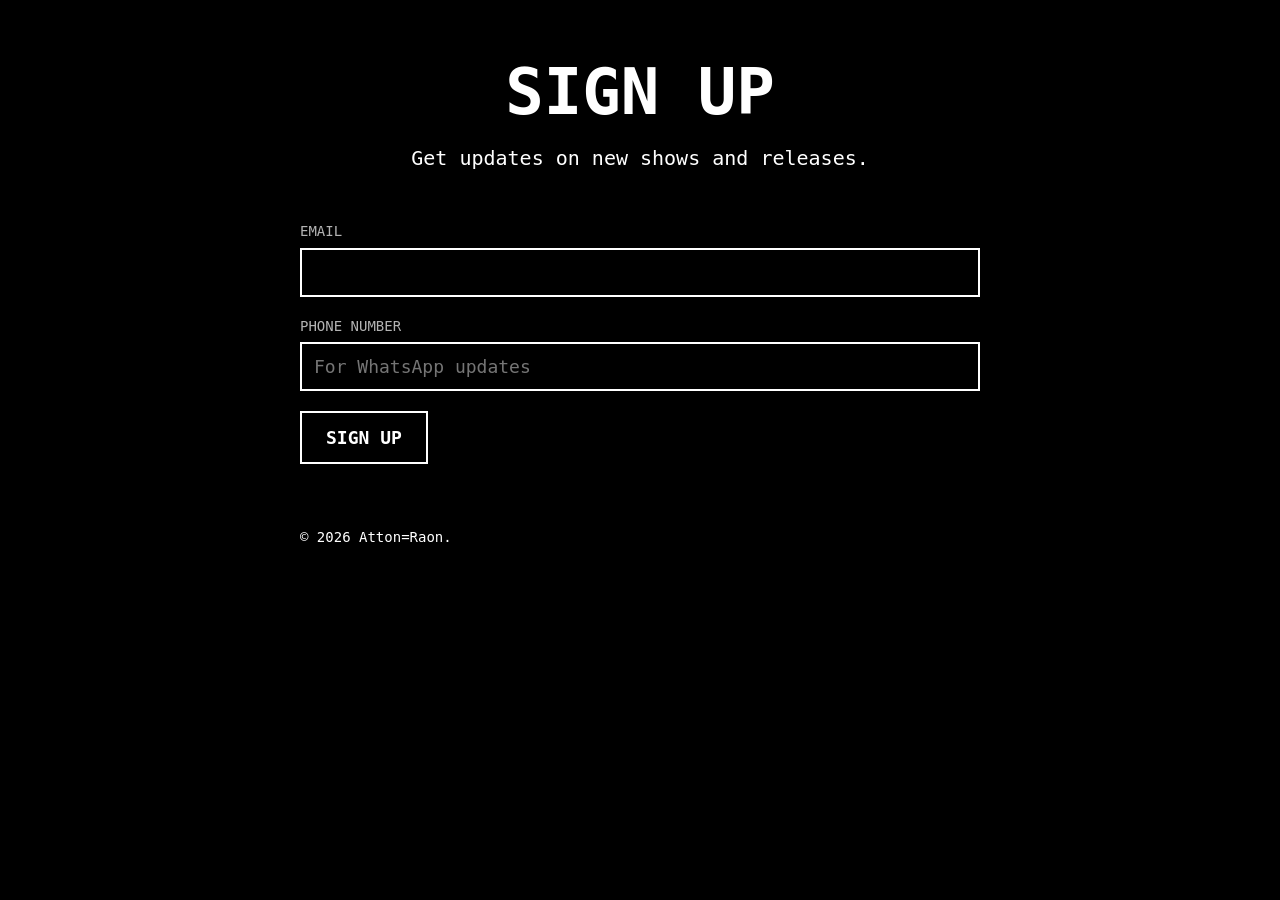
==== signup.html @ 9cc4ba7a "Simplify signup form: drop Name, make Email optional, redirect to main site on success - Removed the" ====
<!DOCTYPE html>
<html lang="en">
<head>
<meta charset="UTF-8">
<meta name="viewport" content="width=device-width, initial-scale=1.0">
<title>Atton=Raon — Sign Up</title>
<meta name="description" content="Get updates on new shows and releases.">

<!-- ============================================================
     QUICK-EDIT GUIDE:
     1. Deploy the Apps Script backend first — see SIGNUP-SETUP.md —
        then paste its Web App URL into the form's `action` attribute
        below (search "PASTE_APPS_SCRIPT_URL_HERE").
     2. Paste your WhatsApp Channel invite link where marked below
        (search "PASTE_WHATSAPP_CHANNEL_LINK_HERE").
     ============================================================ -->

<link rel="stylesheet" href="css/style.css">
</head>
<body>

<main>

  <section class="hero" style="padding-top:60px; padding-bottom:20px;">
    <h1 style="font-size:clamp(32px,8vw,64px); mix-blend-mode:normal;">SIGN UP</h1>
    <p class="tagline">Get updates on new shows and releases.</p>
  </section>

  <section>
    <!-- FORM: posts to a hidden iframe so the page never navigates away,
         and works cross-origin against Apps Script without fighting CORS.
         See SIGNUP-SETUP.md for the backend this submits to. -->
    <form
      id="signup-form"
      action="PASTE_APPS_SCRIPT_URL_HERE"
      method="POST"
      target="signup-frame">

      <div class="field">
        <label for="email">Email</label>
        <input type="email" id="email" name="email" autocomplete="email">
      </div>

      <div class="field">
        <label for="phone">Phone number</label>
        <input type="tel" id="phone" name="phone" autocomplete="tel" placeholder="For WhatsApp updates">
      </div>

      <!-- Honeypot: hidden from real visitors via CSS, bots that fill in
           every field tend to fill this too — if it's non-empty, the
           backend silently drops the submission. -->
      <div class="field field-honeypot" aria-hidden="true">
        <label for="company">Leave blank</label>
        <input type="text" id="company" name="company" tabindex="-1" autocomplete="off">
      </div>

      <p id="signup-error" class="form-error" hidden>Enter an email or phone number.</p>

      <button type="submit" class="btn-submit">Sign Up</button>
    </form>

    <div id="signup-success" class="signup-success" hidden>
      <p><strong>Welcome to Atton=Raon.</strong></p>
      <p>Want gig updates the moment they're posted?</p>
      <a href="PASTE_WHATSAPP_CHANNEL_LINK_HERE" target="_blank" rel="noopener" class="btn-submit">
        Join our WhatsApp Channel
      </a>
      <p class="redirect-note">Taking you back to the main site…</p>
    </div>

    <iframe name="signup-frame" id="signup-frame" hidden></iframe>
  </section>

</main>

<footer>
  <p>&copy; <span id="year"></span> Atton=Raon.</p>
</footer>

<script src="js/signup.js"></script>
</body>
</html>
---- css/style.css ----
* { box-sizing: border-box; }

html {
  min-height: 100%;
}

body {
  margin: 0;
  min-height: 100vh;
  color: #fff;
  font-family: monospace;
  font-size: 18px;
  line-height: 1.4;
  background: #000;
}

/* Full-viewport background: plain black until Vimeo's iframe has loaded,
   then the video fades in. Fixed behind all content. */
.bg-media {
  position: fixed;
  inset: 0;
  z-index: -1;
  overflow: hidden;
  background: #000;
}

.bg-video-frame {
  position: absolute;
  inset: 0;
}

/* Sized so the video always covers the viewport without squashing —
   same idea as background-size: cover, applied to an embedded 16:9 iframe. */
.bg-video-frame iframe {
  position: absolute;
  top: 50%;
  left: 50%;
  width: 100vw;
  height: 56.25vw; /* 16:9 */
  min-height: 100vh;
  min-width: 177.78vh; /* 16:9 */
  transform: translate(-50%, -50%);
  border: 0;
  opacity: 0;
  transition: opacity 0.8s ease;
}

.bg-video-frame iframe.loaded {
  opacity: 1;
}

.bg-scrim {
  position: absolute;
  inset: 0;
  /* Kept light: this darkens the video toward black before the hero title's
     invert blend runs, and a heavier scrim skews that blend result toward
     white in dark scenes. A light scrim still keeps plain (non-blended)
     text elsewhere readable. */
  background: rgba(0, 0, 0, 0.2);
}

.mute-toggle {
  position: fixed;
  top: 20px;
  right: 20px;
  z-index: 5;
  width: 44px;
  height: 44px;
  padding: 0;
  display: flex;
  align-items: center;
  justify-content: center;
  background: #000;
  color: #fff;
  border: 2px solid #fff;
  cursor: pointer;
}

.mute-toggle:hover {
  background: #fff;
  color: #000;
}

.mute-toggle .icon {
  width: 22px;
  height: 22px;
  display: none;
}

.mute-toggle.is-muted .icon-muted { display: block; }
.mute-toggle:not(.is-muted) .icon-unmuted { display: block; }

main, footer {
  max-width: 720px;
  margin: 0 auto;
  padding: 0 20px;
}

a {
  color: #fff;
}

a:hover {
  background: #fff;
  color: #000;
}

h1, h2 {
  font-weight: bold;
  text-transform: uppercase;
  margin: 0 0 10px;
}

.hero {
  padding: 80px 0 60px;
  text-align: center;
}

.hero h1 {
  /* Break out of main's 720px column to span the full viewport width —
     the title should run edge to edge regardless of screen size. */
  width: 100vw;
  margin-left: calc(50% - 50vw);
  margin-right: calc(50% - 50vw);
  padding: 0 20px;
  box-sizing: border-box;
  white-space: nowrap;

  /* Fallback size if JS (js/main.js, fitHeroTitle) doesn't run — JS
     measures the real rendered text and overrides this with an exact
     px value so it always fills the width precisely, on any screen. */
  font-size: clamp(40px, 16vw, 220px);
  line-height: 1;
  margin-top: 0;
  margin-bottom: 20px;
  /* White text + difference blending = an exact color negative of
     whatever's playing behind it in the background video. */
  color: #fff;
  mix-blend-mode: difference;
}

.tagline {
  font-size: 20px;
  margin: 0;
}

.quote {
  text-align: center;
}

.quote blockquote {
  margin: 0;
  max-width: 560px;
  margin: 0 auto;
}

.quote p {
  font-size: 22px;
  font-style: italic;
  line-height: 1.5;
  margin: 0;
}

.quote cite {
  display: block;
  margin-top: 16px;
  font-style: normal;
  text-transform: uppercase;
  font-size: 14px;
  color: rgba(255, 255, 255, 0.7);
}

section {
  padding: 30px 0;
}

h2 {
  font-size: 28px;
}

.shows-list,
.links-list {
  list-style: none;
  margin: 0;
  padding: 0;
}

.shows-list li {
  display: flex;
  flex-wrap: wrap;
  gap: 4px 16px;
  padding: 14px 0;
  border-bottom: 1px solid rgba(255, 255, 255, 0.3);
}

.shows-list li:first-child {
  padding-top: 0;
}

.shows-list li:last-child {
  border-bottom: none;
}

.show-date {
  font-weight: bold;
  min-width: 100px;
}

.show-venue { flex: 1 1 200px; }

.show-link {
  margin-left: auto;
}

.shows-status {
  padding: 10px 0;
}

.links-list li {
  padding: 6px 0;
}

.links-list a {
  font-size: 22px;
  font-weight: bold;
  text-transform: uppercase;
}

footer {
  padding: 20px;
  font-size: 14px;
}

/* Signup form (signup.html) */
.field {
  margin-bottom: 20px;
}

.field label {
  display: block;
  margin-bottom: 6px;
  text-transform: uppercase;
  font-size: 14px;
  color: rgba(255, 255, 255, 0.7);
}

.field input {
  width: 100%;
  background: #000;
  color: #fff;
  border: 2px solid #fff;
  font-family: monospace;
  font-size: 18px;
  padding: 12px;
}

.field input:focus {
  outline: 2px solid #fff;
  outline-offset: 2px;
}

.form-error {
  color: #ff6b6b;
  font-size: 14px;
  margin: -8px 0 20px;
}

.field-honeypot {
  position: absolute;
  left: -9999px;
  width: 1px;
  height: 1px;
  overflow: hidden;
}

.btn-submit {
  display: inline-block;
  background: #000;
  color: #fff;
  border: 2px solid #fff;
  font-family: monospace;
  font-size: 18px;
  font-weight: bold;
  text-transform: uppercase;
  padding: 14px 24px;
  cursor: pointer;
}

.btn-submit:hover {
  background: #fff;
  color: #000;
}

.signup-success {
  padding: 20px 0;
}

.signup-success .btn-submit {
  margin-top: 12px;
  text-decoration: none;
}

.redirect-note {
  margin-top: 20px;
  font-size: 14px;
  color: rgba(255, 255, 255, 0.6);
}
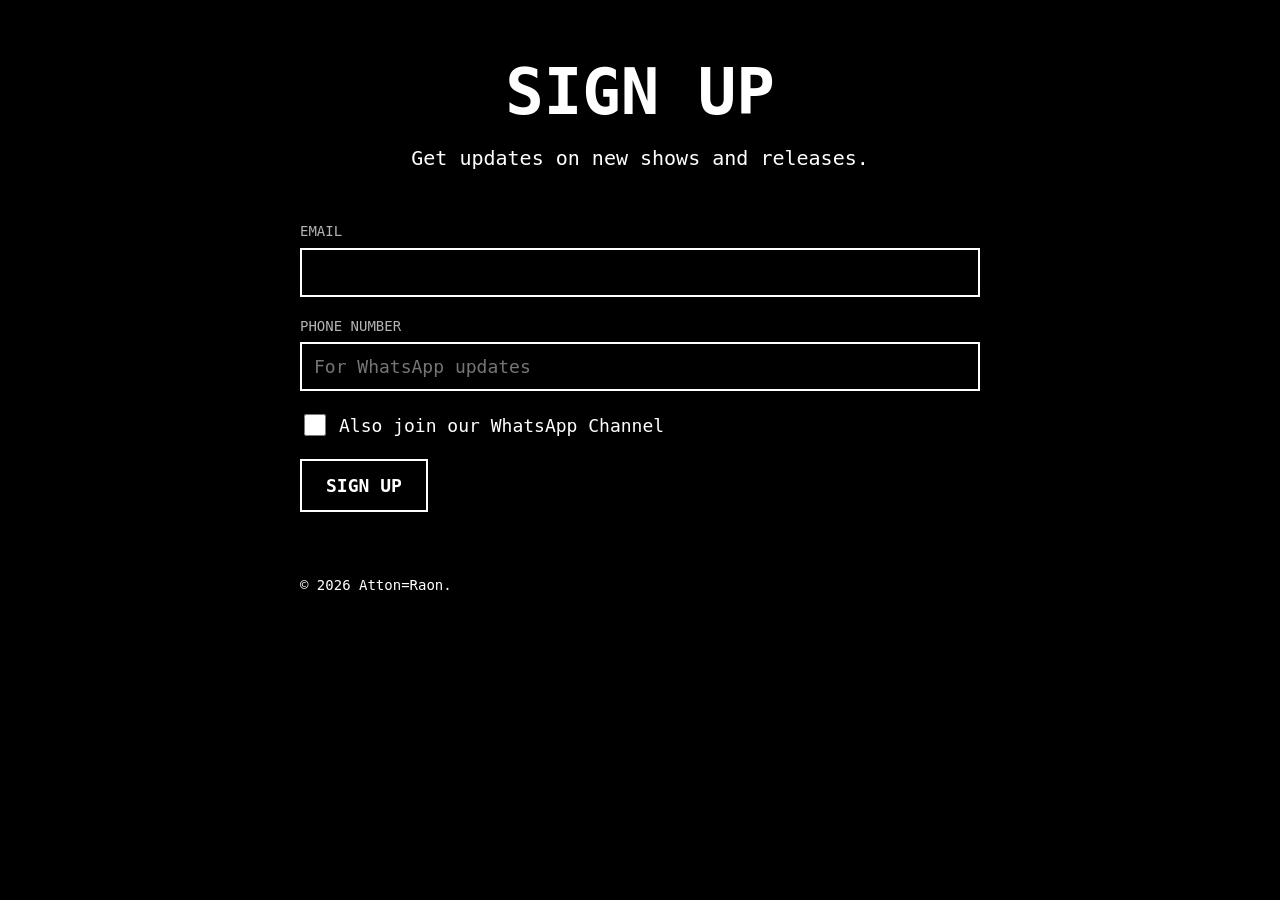
==== commit 86093825: "Fix WhatsApp join racing the auto-redirect: use a checkbox instead The old flow showed a 'Join our W" ====
--- a/signup.html
+++ b/signup.html
@@ -32,7 +32,7 @@
          See SIGNUP-SETUP.md for the backend this submits to. -->
     <form
       id="signup-form"
-      action="PASTE_APPS_SCRIPT_URL_HERE"
+      action="https://script.google.com/macros/s/AKfycbzuas82RjALuvVb61RuZpKHknt1RO9bDJfQUXoxZbHTAwMmsm-NA41v8M1MCIWsVaFvqA/exec"
       method="POST"
       target="signup-frame">
 
@@ -54,6 +54,13 @@
         <input type="text" id="company" name="company" tabindex="-1" autocomplete="off">
       </div>
 
+      <div class="field field-checkbox">
+        <label>
+          <input type="checkbox" id="join-whatsapp" name="join_whatsapp">
+          Also join our WhatsApp Channel
+        </label>
+      </div>
+
       <p id="signup-error" class="form-error" hidden>Enter an email or phone number.</p>
 
       <button type="submit" class="btn-submit">Sign Up</button>
@@ -61,11 +68,7 @@
 
     <div id="signup-success" class="signup-success" hidden>
       <p><strong>Welcome to Atton=Raon.</strong></p>
-      <p>Want gig updates the moment they're posted?</p>
-      <a href="PASTE_WHATSAPP_CHANNEL_LINK_HERE" target="_blank" rel="noopener" class="btn-submit">
-        Join our WhatsApp Channel
-      </a>
-      <p class="redirect-note">Taking you back to the main site…</p>
+      <a href="index.html" class="btn-submit">Back to main site</a>
     </div>
 
     <iframe name="signup-frame" id="signup-frame" hidden></iframe>
--- a/css/style.css
+++ b/css/style.css
@@ -265,6 +265,23 @@
   margin: -8px 0 20px;
 }
 
+.field-checkbox label {
+  display: flex;
+  align-items: center;
+  gap: 10px;
+  text-transform: none;
+  font-size: 18px;
+  color: #fff;
+  cursor: pointer;
+}
+
+.field-checkbox input {
+  width: 22px;
+  height: 22px;
+  accent-color: #fff;
+  cursor: pointer;
+}
+
 .field-honeypot {
   position: absolute;
   left: -9999px;
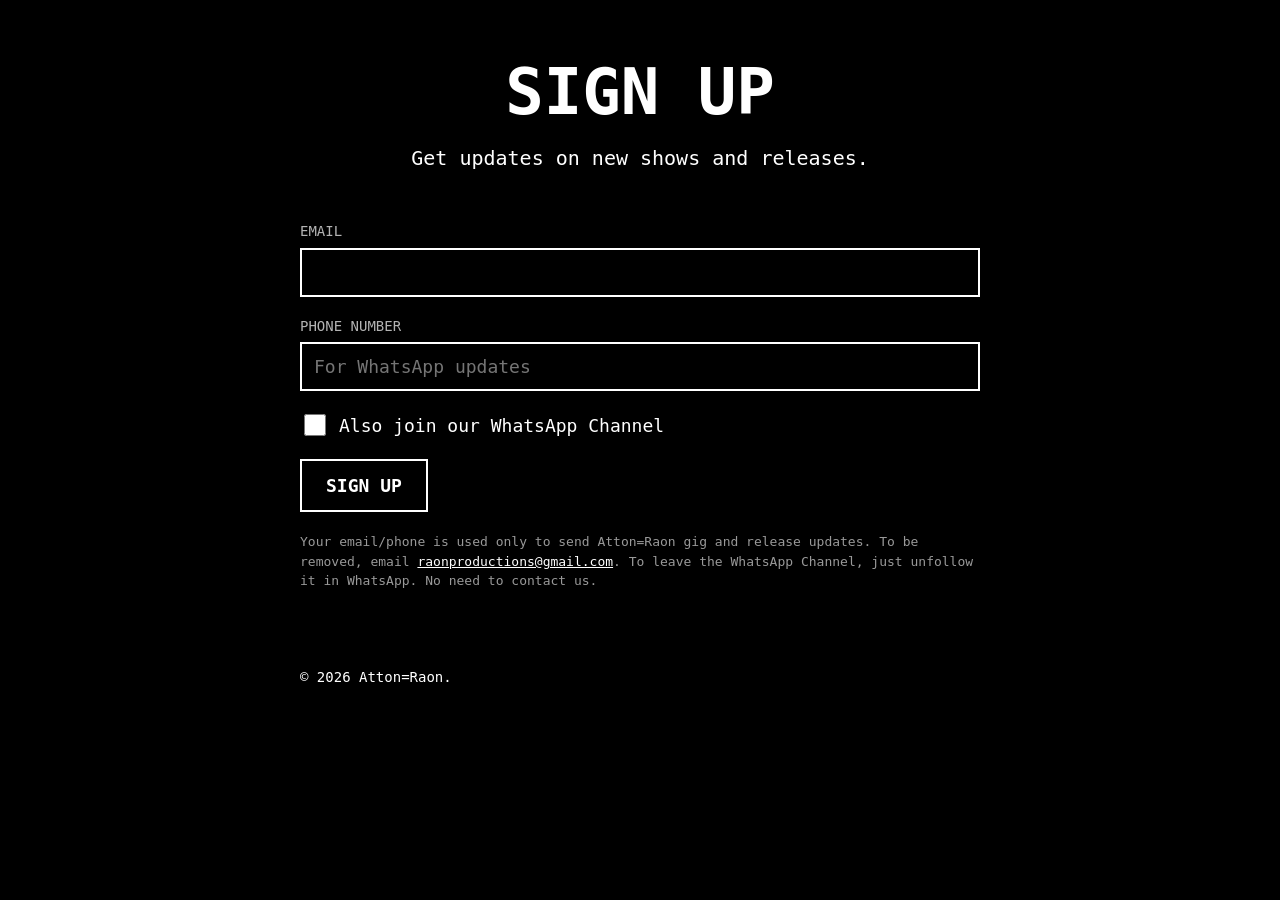
==== commit 65d55100: "Add privacy/removal notice to signup form Explains data use and how to be removed - email for the sh" ====
--- a/signup.html
+++ b/signup.html
@@ -64,6 +64,14 @@
       <p id="signup-error" class="form-error" hidden>Enter an email or phone number.</p>
 
       <button type="submit" class="btn-submit">Sign Up</button>
+
+      <p class="privacy-note">
+        Your email/phone is used only to send Atton=Raon gig and release
+        updates. To be removed, email
+        <a href="mailto:raonproductions@gmail.com">raonproductions@gmail.com</a>.
+        To leave the WhatsApp Channel, just unfollow it in WhatsApp. No
+        need to contact us.
+      </p>
     </form>
 
     <div id="signup-success" class="signup-success" hidden>
--- a/css/style.css
+++ b/css/style.css
@@ -308,6 +308,13 @@
   color: #000;
 }
 
+.privacy-note {
+  margin-top: 20px;
+  font-size: 13px;
+  line-height: 1.5;
+  color: rgba(255, 255, 255, 0.6);
+}
+
 .signup-success {
   padding: 20px 0;
 }
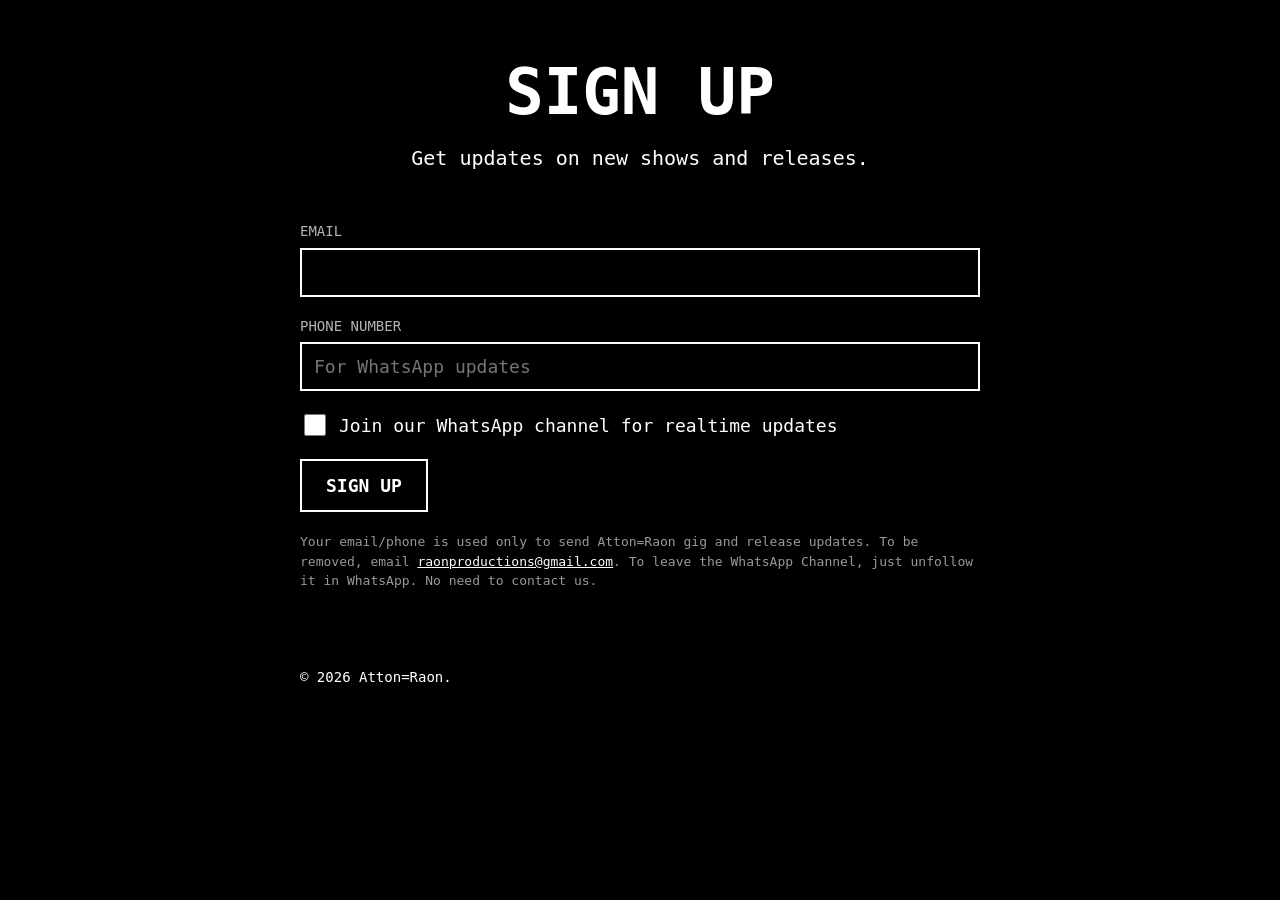
==== commit 1a1cc362: "Update WhatsApp checkbox copy Co-Authored-By: Claude Sonnet 5 <noreply@anthropic.com>" ====
--- a/signup.html
+++ b/signup.html
@@ -57,7 +57,7 @@
       <div class="field field-checkbox">
         <label>
           <input type="checkbox" id="join-whatsapp" name="join_whatsapp">
-          Also join our WhatsApp Channel
+          Join our WhatsApp channel for realtime updates
         </label>
       </div>
 
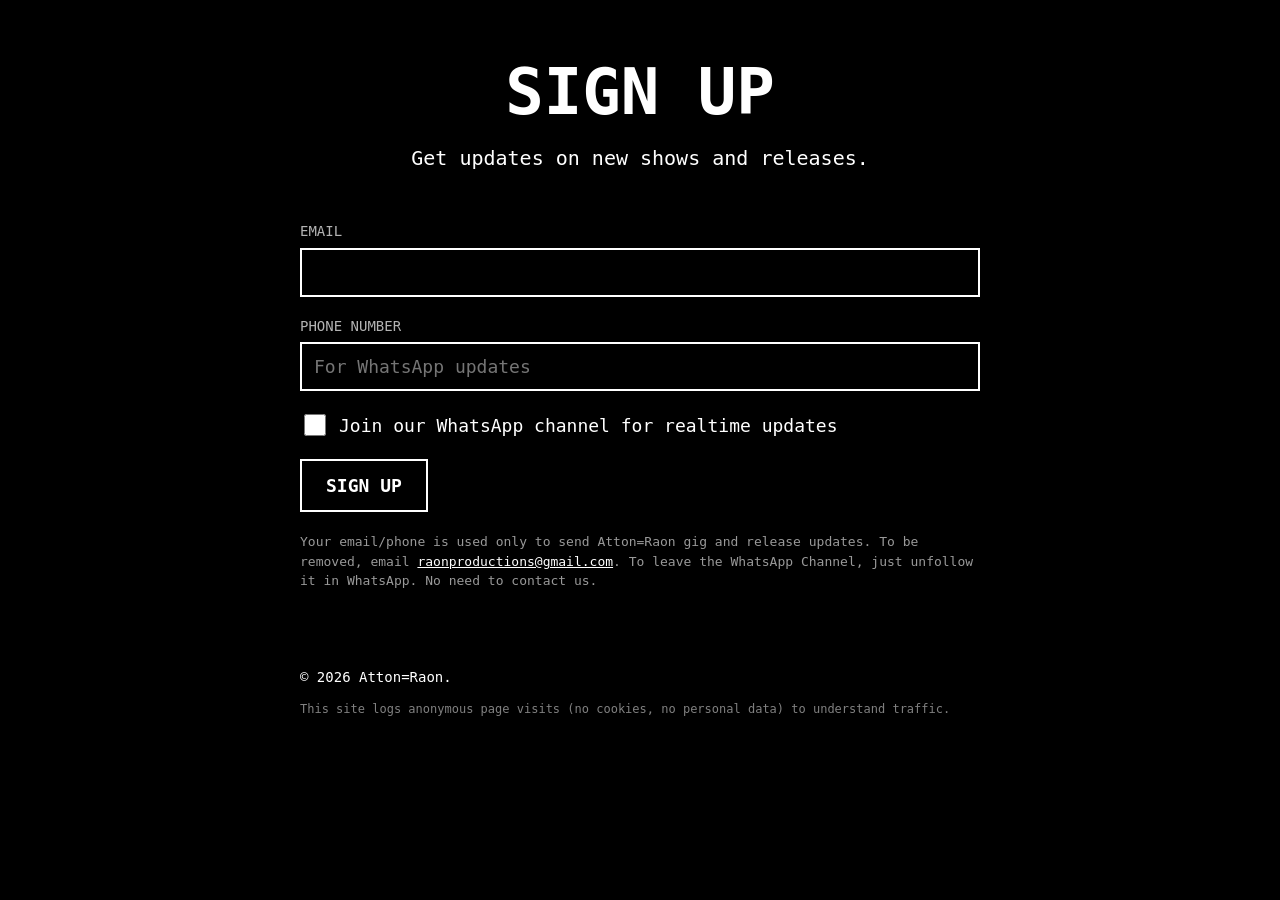
==== commit a501021f: "Add anonymous pageview logging (own Apps Script build, no third-party service) Logs page, timestamp," ====
--- a/signup.html
+++ b/signup.html
@@ -86,8 +86,10 @@
 
 <footer>
   <p>&copy; <span id="year"></span> Atton=Raon.</p>
+  <p class="analytics-note">This site logs anonymous page visits (no cookies, no personal data) to understand traffic.</p>
 </footer>
 
 <script src="js/signup.js"></script>
+<script src="js/analytics.js"></script>
 </body>
 </html>
--- a/css/style.css
+++ b/css/style.css
@@ -231,6 +231,12 @@
   font-size: 14px;
 }
 
+.analytics-note {
+  margin-top: 8px;
+  font-size: 12px;
+  color: rgba(255, 255, 255, 0.5);
+}
+
 /* Signup form (signup.html) */
 .field {
   margin-bottom: 20px;
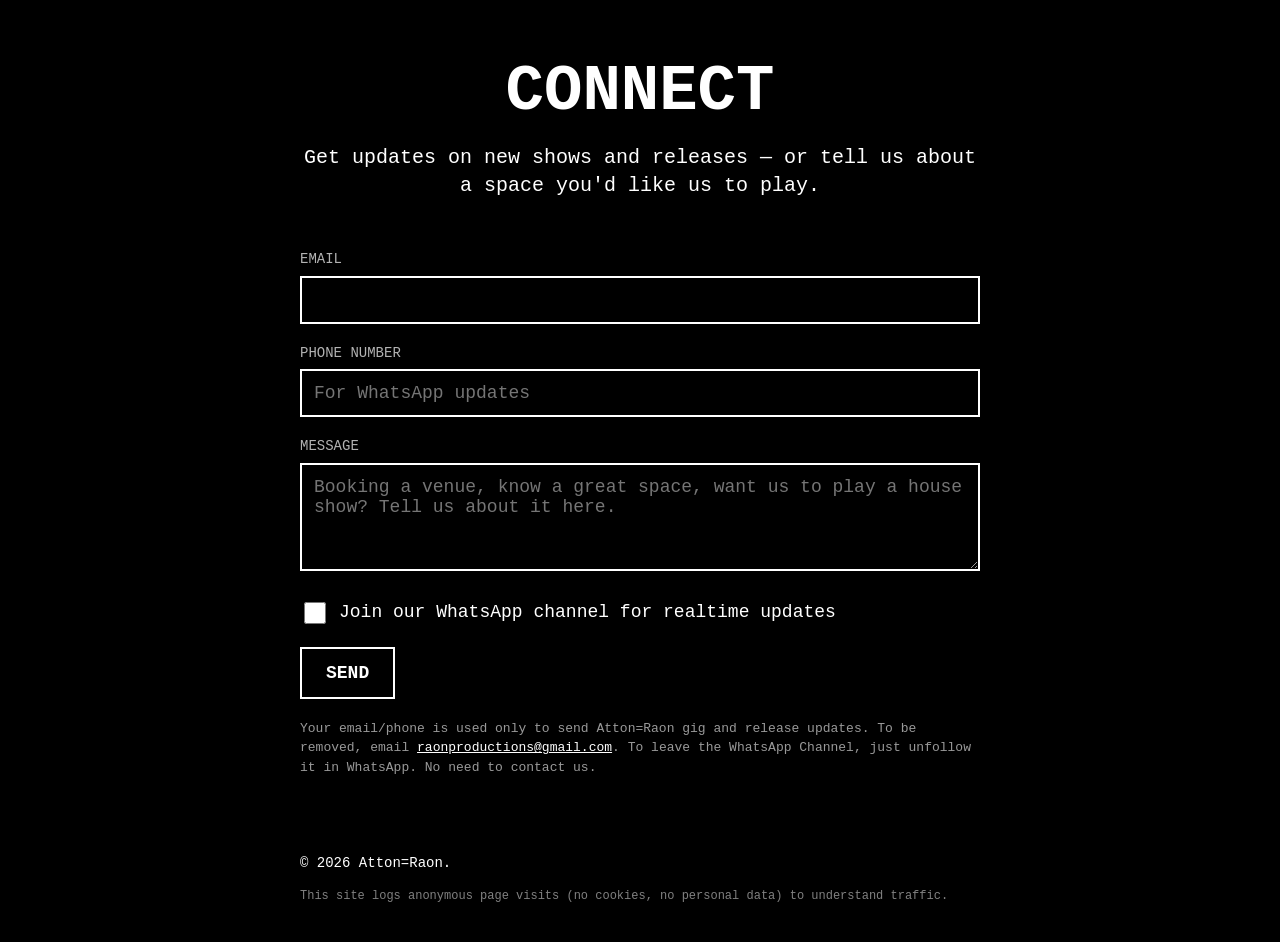
==== commit 31507d2e: "Rename signup page to Connect, add a message field for bookers Page title/heading is now "Connect" i" ====
--- a/signup.html
+++ b/signup.html
@@ -3,8 +3,8 @@
 <head>
 <meta charset="UTF-8">
 <meta name="viewport" content="width=device-width, initial-scale=1.0">
-<title>Atton=Raon — Sign Up</title>
-<meta name="description" content="Get updates on new shows and releases.">
+<title>Atton=Raon — Connect</title>
+<meta name="description" content="Get updates on new shows and releases, or tell us about a space you'd like us to play.">
 
 <!-- ============================================================
      QUICK-EDIT GUIDE:
@@ -22,8 +22,8 @@
 <main>
 
   <section class="hero" style="padding-top:60px; padding-bottom:20px;">
-    <h1 style="font-size:clamp(32px,8vw,64px); mix-blend-mode:normal;">SIGN UP</h1>
-    <p class="tagline">Get updates on new shows and releases.</p>
+    <h1 style="font-size:clamp(32px,8vw,64px); mix-blend-mode:normal;">CONNECT</h1>
+    <p class="tagline">Get updates on new shows and releases — or tell us about a space you'd like us to play.</p>
   </section>
 
   <section>
@@ -46,6 +46,11 @@
         <input type="tel" id="phone" name="phone" autocomplete="tel" placeholder="For WhatsApp updates">
       </div>
 
+      <div class="field">
+        <label for="message">Message</label>
+        <textarea id="message" name="message" rows="4" placeholder="Booking a venue, know a great space, want us to play a house show? Tell us about it here."></textarea>
+      </div>
+
       <!-- Honeypot: hidden from real visitors via CSS, bots that fill in
            every field tend to fill this too — if it's non-empty, the
            backend silently drops the submission. -->
@@ -63,7 +68,7 @@
 
       <p id="signup-error" class="form-error" hidden>Enter an email or phone number.</p>
 
-      <button type="submit" class="btn-submit">Sign Up</button>
+      <button type="submit" class="btn-submit">Send</button>
 
       <p class="privacy-note">
         Your email/phone is used only to send Atton=Raon gig and release
--- a/css/style.css
+++ b/css/style.css
@@ -14,8 +14,8 @@
   background: #000;
 }
 
-/* Full-viewport background: plain black until Vimeo's iframe has loaded,
-   then the video fades in. Fixed behind all content. */
+/* Full-viewport background: plain black until the video has a real frame
+   ready, then it fades in. Fixed behind all content. */
 .bg-media {
   position: fixed;
   inset: 0;
@@ -24,28 +24,21 @@
   background: #000;
 }
 
-.bg-video-frame {
+/* object-fit: cover does what used to take a whole min-width/min-height
+   vh/vw formula for an embedded iframe — fills the viewport without ever
+   squashing, cropping overflow instead. Self-hosted video gets this for
+   free. */
+#bg-video {
   position: absolute;
   inset: 0;
-}
-
-/* Sized so the video always covers the viewport without squashing —
-   same idea as background-size: cover, applied to an embedded 16:9 iframe. */
-.bg-video-frame iframe {
-  position: absolute;
-  top: 50%;
-  left: 50%;
-  width: 100vw;
-  height: 56.25vw; /* 16:9 */
-  min-height: 100vh;
-  min-width: 177.78vh; /* 16:9 */
-  transform: translate(-50%, -50%);
-  border: 0;
+  width: 100%;
+  height: 100%;
+  object-fit: cover;
   opacity: 0;
   transition: opacity 0.8s ease;
 }
 
-.bg-video-frame iframe.loaded {
+#bg-video.loaded {
   opacity: 1;
 }
 
@@ -59,20 +52,24 @@
   background: rgba(0, 0, 0, 0.2);
 }
 
+/* The two mute buttons (ambience + trailer) sit as one item inside
+   .btn-row, alongside Bandcamp/Connect — grouped tightly together since
+   they're a pair, at the same gap as everything else in the row. */
+.mute-toggles {
+  display: flex;
+  gap: 12px;
+}
+
 .mute-toggle {
-  position: fixed;
-  top: 20px;
-  right: 20px;
-  z-index: 5;
   width: 44px;
   height: 44px;
   padding: 0;
   display: flex;
   align-items: center;
   justify-content: center;
-  background: #000;
-  color: #fff;
-  border: 2px solid #fff;
+  background: transparent;
+  color: #fff;
+  border: 1px solid #fff;
   cursor: pointer;
 }
 
@@ -112,31 +109,48 @@
 }
 
 .hero {
-  padding: 80px 0 60px;
+  padding: 80px 0 20px;
   text-align: center;
 }
 
 .hero h1 {
-  /* Break out of main's 720px column to span the full viewport width —
-     the title should run edge to edge regardless of screen size. */
-  width: 100vw;
-  margin-left: calc(50% - 50vw);
-  margin-right: calc(50% - 50vw);
-  padding: 0 20px;
-  box-sizing: border-box;
+  /* Stays within main's normal 720px content column — sized (via JS,
+     fitHeroTitle) to fill exactly that width, same max-width as the
+     rest of the page's text, not the full viewport. */
   white-space: nowrap;
 
   /* Fallback size if JS (js/main.js, fitHeroTitle) doesn't run — JS
      measures the real rendered text and overrides this with an exact
-     px value so it always fills the width precisely, on any screen. */
-  font-size: clamp(40px, 16vw, 220px);
+     px value so it always fills the content width precisely, on any
+     screen. */
+  font-size: clamp(32px, 9vw, 100px);
   line-height: 1;
   margin-top: 0;
   margin-bottom: 20px;
-  /* White text + difference blending = an exact color negative of
-     whatever's playing behind it in the background video. */
-  color: #fff;
-  mix-blend-mode: difference;
+  /* Plain white text — kept simple deliberately. A video-through-letters
+     canvas effect used to live here but was too heavy for mobile
+     GPUs/decoders to keep up with alongside the background video, and
+     broke on phones. */
+  color: #fff;
+}
+
+.contact-btn {
+  display: inline-block;
+  padding: 10px 28px;
+  border: 1px solid #fff;
+  text-decoration: none;
+  text-transform: uppercase;
+  font-size: 16px;
+  letter-spacing: 0.05em;
+}
+
+.btn-row {
+  display: flex;
+  flex-wrap: wrap;
+  align-items: center;
+  justify-content: center;
+  gap: 12px;
+  margin-top: 28px;
 }
 
 .tagline {
@@ -144,8 +158,51 @@
   margin: 0;
 }
 
+#trailer {
+  padding-top: 0;
+}
+
+/* Classic padding-based aspect-ratio trick, not the newer `aspect-ratio`
+   property — some mobile browsers handle aspect-ratio combined with a
+   replaced element like <video> unreliably (falls back to the video's
+   native 1920px intrinsic width instead of respecting the constraint),
+   which is what caused the overflow bug this replaces. This technique
+   predates aspect-ratio entirely and works everywhere. */
+.video-embed {
+  position: relative;
+  max-width: 640px;
+  margin: 0 auto;
+  padding-top: 56.25%; /* 16:9 */
+  background: #000;
+  border: 1px solid #fff;
+  overflow: hidden;
+}
+
+.video-embed video {
+  position: absolute;
+  inset: 0;
+  width: 100%;
+  height: 100%;
+  display: block;
+  /* Same as #bg-video: crop to fill the box exactly rather than the
+     default `fill` (stretch), which is what was letterboxing the video
+     with black bars top/bottom — the source footage itself is a clean
+     1920x1080 16:9 with no bars baked in, so this was purely a CSS gap. */
+  object-fit: cover;
+  opacity: 0;
+  transition: opacity 0.8s ease;
+}
+
+.video-embed video.loaded {
+  opacity: 1;
+}
+
 .quote {
   text-align: center;
+}
+
+.quote-under-hero {
+  padding-top: 0;
 }
 
 .quote blockquote {
@@ -250,7 +307,8 @@
   color: rgba(255, 255, 255, 0.7);
 }
 
-.field input {
+.field input,
+.field textarea {
   width: 100%;
   background: #000;
   color: #fff;
@@ -260,7 +318,12 @@
   padding: 12px;
 }
 
-.field input:focus {
+.field textarea {
+  resize: vertical;
+}
+
+.field input:focus,
+.field textarea:focus {
   outline: 2px solid #fff;
   outline-offset: 2px;
 }
